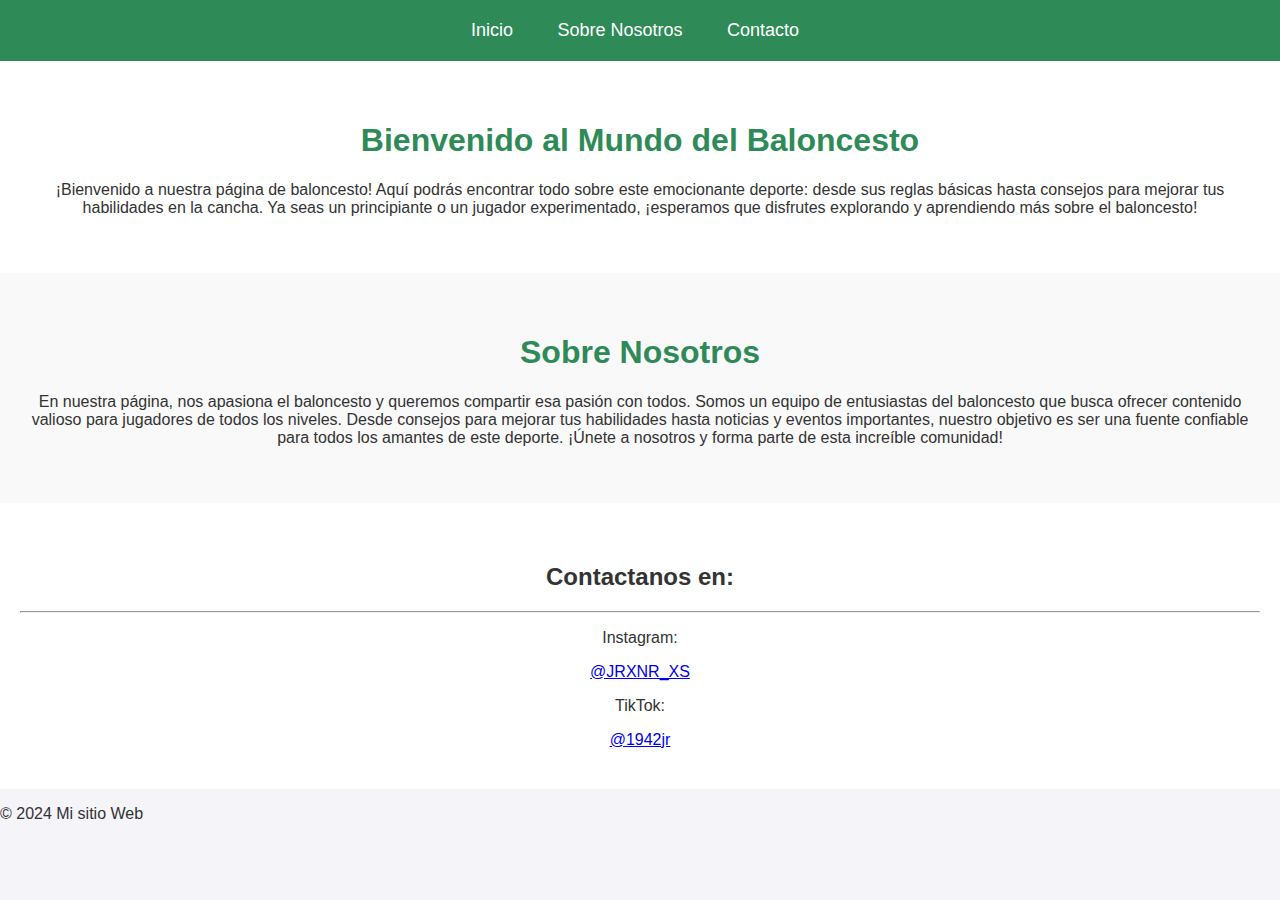
==== index.html @ 772a8c6c "archivotarea" ====
<!DOCTYPE html>
<html lang="es">
<head>
    <meta charset="UTF-8">
    <meta name="viewport" content="width=device-width, initial-scale=1.0">
    <title>Página de Baloncesto</title>
    <link href="estilos.css" rel="stylesheet">
</head>
<body>
    <header>
        <!-- Barra de navegación -->
        <nav>
            <ul style="list-style-type: none; padding: 0;">
                <li style="display: inline; margin-right: 10px;">
                    <a href="#inicio">Inicio</a>
                </li>
                <li style="display: inline; margin-right: 10px;">
                    <a href="#sobre-nosotros">Sobre Nosotros</a>
                </li>
                <li style="display: inline; margin-right: 10px;">
                    <a href="#contacto">Contacto</a>
                </li>
            </ul>
        </nav>
    </header>

    <!-- Contenido de la página -->
    <section id="inicio">
        <h1>Bienvenido al Mundo del Baloncesto</h1>
        <p>¡Bienvenido a nuestra página de baloncesto! Aquí podrás encontrar todo sobre este emocionante deporte: desde sus reglas básicas hasta consejos para mejorar tus habilidades en la cancha. Ya seas un principiante o un jugador experimentado, ¡esperamos que disfrutes explorando y aprendiendo más sobre el baloncesto!</p>
    </section>
    <section id="sobre-nosotros">
        <h1>Sobre Nosotros</h1>
        <p>En nuestra página, nos apasiona el baloncesto y queremos compartir esa pasión con todos. Somos un equipo de entusiastas del baloncesto que busca ofrecer contenido valioso para jugadores de todos los niveles. Desde consejos para mejorar tus habilidades hasta noticias y eventos importantes, nuestro objetivo es ser una fuente confiable para todos los amantes de este deporte. ¡Únete a nosotros y forma parte de esta increíble comunidad!</p>
    </section>
    <section id="contacto">
        <h2>Contactanos en: </h2>
	<hr>

	<p> Instagram:</p> <a
	href="https://www.instagram.com/jxrt.px/profilecard/?igsh=amxuZWJsMXN4ZjF2">@JRXNR_XS</a>
	<p> TikTok:</p> <a
	href="https://www.tiktok.com/@1942jr?_t=8rV6bVwynUF&_r=1">@1942jr</a>

    </section>
    <footer>
        <p>&copy; 2024 Mi sitio Web</p>
    </footer>
</body>
</html>
---- estilos.css ----
/* Estilos generales */
body {
    font-family: 'Arial', sans-serif;
    background-color: #f4f4f9;  /* Color de fondo claro */
    color: #333;  /* Color de texto oscuro */
    margin: 0;
    padding: 0;
}

/* Estilo para el header */
header {
    background-color: #2E8B57;  /* Verde oscuro */
    color: white;
    padding: 20px;
    text-align: center;
}

/* Barra de navegación */
nav ul {
    list-style-type: none;
    padding: 0;
    margin: 0;
}

nav ul li {
    display: inline-block;
    margin-right: 20px;
}

nav ul li a {
    text-decoration: none;
    color: white;
    font-size: 18px;
    padding: 10px 15px;
    border-radius: 5px;
    transition: background-color 0.3s ease;
}

/* Efecto hover para los enlaces */
nav ul li a:hover {
    background-color: #4CAF50;  /* Verde más claro */
}

/* Estilo para las secciones */
section {
    padding: 40px 20px;
    text-align: center;
}

section h1 {
    color: #2E8B57;  /* Verde oscuro para los títulos */
}

/* Fondo de las secciones */
section#inicio {
    background-color: #ffffff;
}

section#sobre-nosotros {
    background-color: #f9f9f9;  /* Gris claro */
}

section#contacto {
    background-color: #ffffff;
}
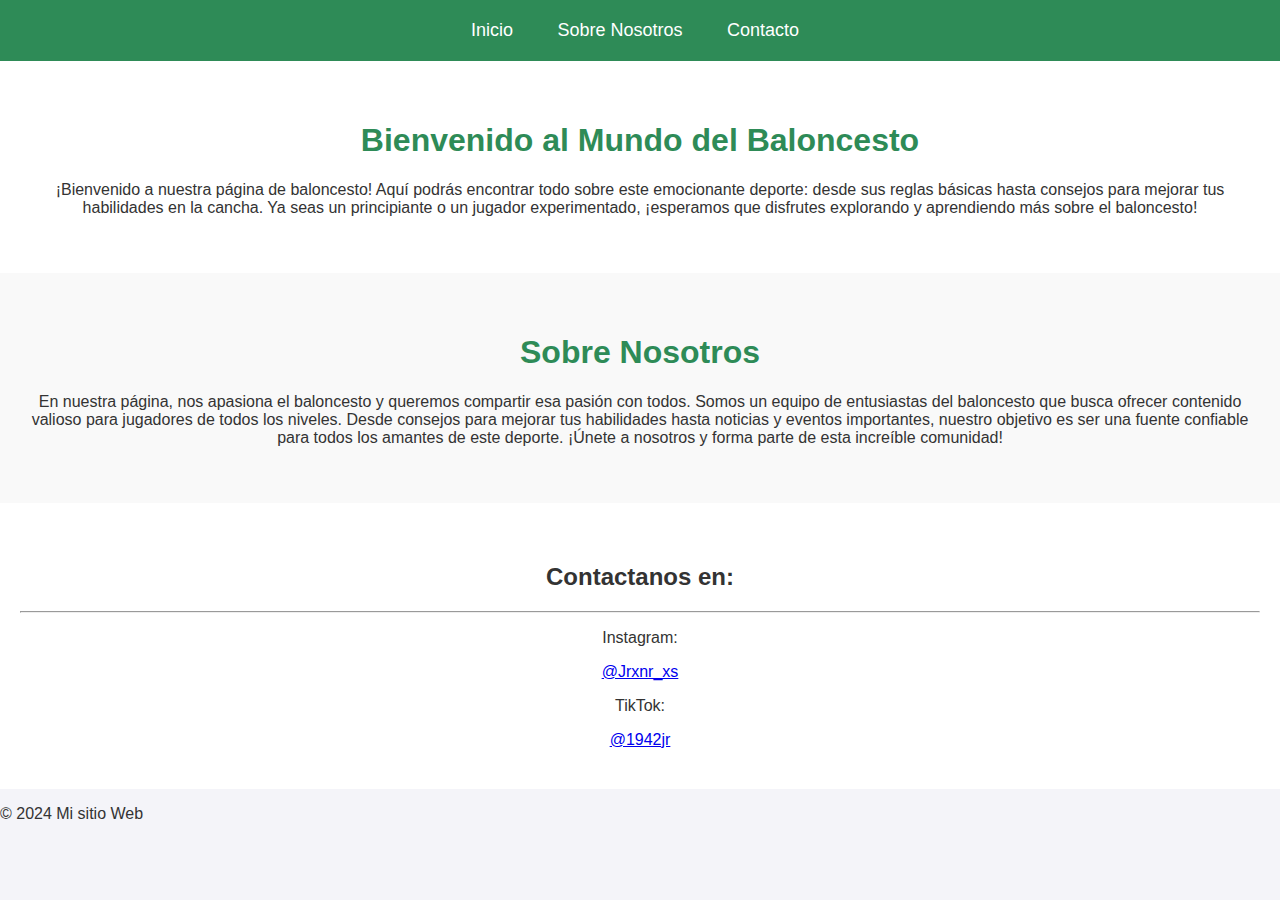
==== commit bff216e1: "ARCHIVOOOO" ====
--- a/index.html
+++ b/index.html
@@ -36,11 +36,10 @@
     <section id="contacto">
         <h2>Contactanos en: </h2>
 	<hr>
-
-	<p> Instagram:</p> <a
-	href="https://www.instagram.com/jxrt.px/profilecard/?igsh=amxuZWJsMXN4ZjF2">@JRXNR_XS</a>
-	<p> TikTok:</p> <a
-	href="https://www.tiktok.com/@1942jr?_t=8rV6bVwynUF&_r=1">@1942jr</a>
+	<p> Instagram:</p> 
+    <a href="https://www.instagram.com/jxrt.px/profilecard/?igsh=amxuZWJsMXN4ZjF2">@Jrxnr_xs</a>
+	<p> TikTok:</p> 
+    <a href="https://www.tiktok.com/@1942jr?_t=8rV6bVwynUF&_r=1">@1942jr</a>
 
     </section>
     <footer>
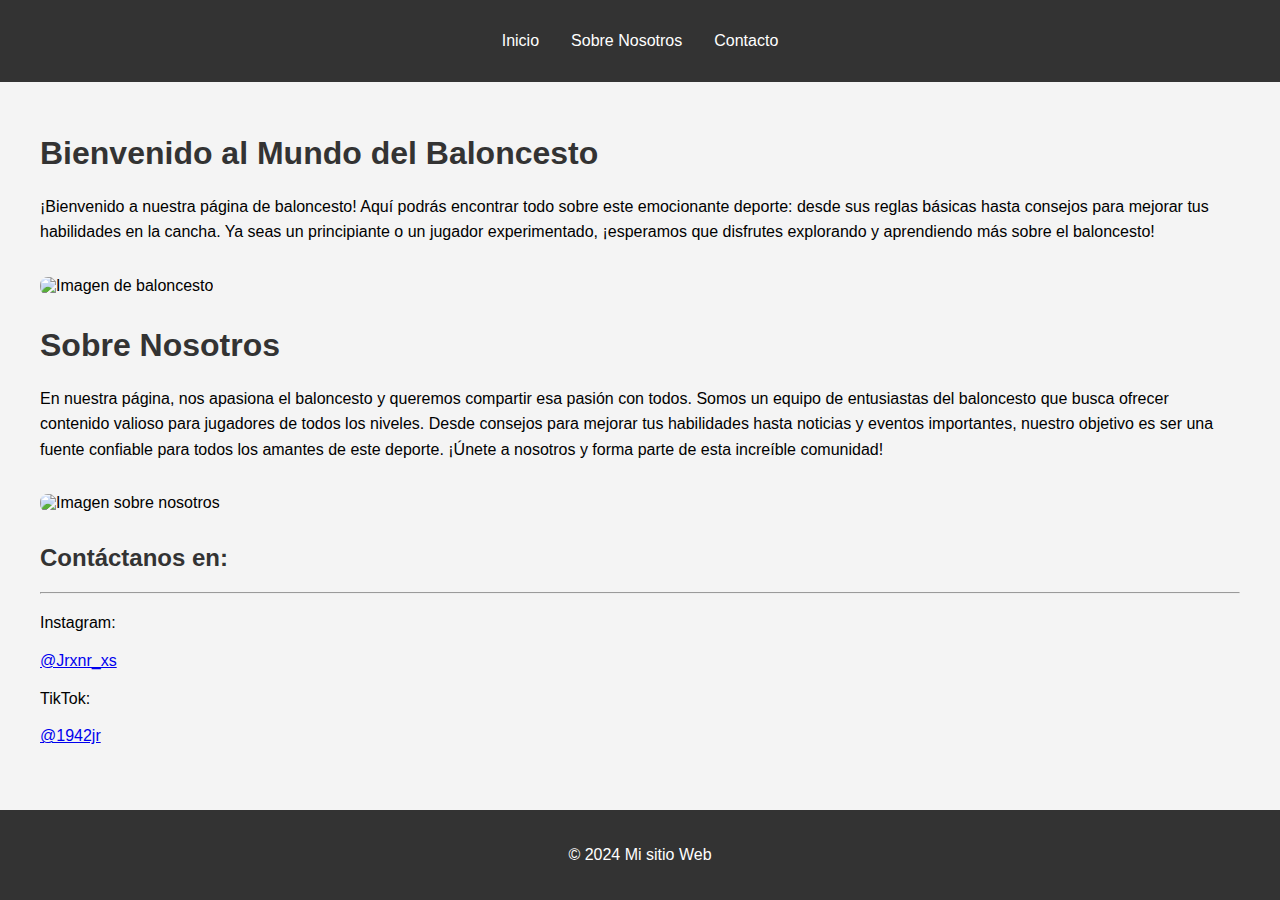
==== commit aa43fe05: "NEWNEWNEW" ====
--- a/index.html
+++ b/index.html
@@ -8,42 +8,39 @@
 </head>
 <body>
     <header>
-        <!-- Barra de navegación -->
         <nav>
-            <ul style="list-style-type: none; padding: 0;">
-                <li style="display: inline; margin-right: 10px;">
-                    <a href="#inicio">Inicio</a>
-                </li>
-                <li style="display: inline; margin-right: 10px;">
-                    <a href="#sobre-nosotros">Sobre Nosotros</a>
-                </li>
-                <li style="display: inline; margin-right: 10px;">
-                    <a href="#contacto">Contacto</a>
-                </li>
+            <ul>
+                <li><a href="#inicio">Inicio</a></li>
+                <li><a href="#sobre-nosotros">Sobre Nosotros</a></li>
+                <li><a href="#contacto">Contacto</a></li>
             </ul>
         </nav>
     </header>
 
-    <!-- Contenido de la página -->
-    <section id="inicio">
-        <h1>Bienvenido al Mundo del Baloncesto</h1>
-        <p>¡Bienvenido a nuestra página de baloncesto! Aquí podrás encontrar todo sobre este emocionante deporte: desde sus reglas básicas hasta consejos para mejorar tus habilidades en la cancha. Ya seas un principiante o un jugador experimentado, ¡esperamos que disfrutes explorando y aprendiendo más sobre el baloncesto!</p>
-    </section>
-    <section id="sobre-nosotros">
-        <h1>Sobre Nosotros</h1>
-        <p>En nuestra página, nos apasiona el baloncesto y queremos compartir esa pasión con todos. Somos un equipo de entusiastas del baloncesto que busca ofrecer contenido valioso para jugadores de todos los niveles. Desde consejos para mejorar tus habilidades hasta noticias y eventos importantes, nuestro objetivo es ser una fuente confiable para todos los amantes de este deporte. ¡Únete a nosotros y forma parte de esta increíble comunidad!</p>
-    </section>
-    <section id="contacto">
-        <h2>Contactanos en: </h2>
-	<hr>
-	<p> Instagram:</p> 
-    <a href="https://www.instagram.com/jxrt.px/profilecard/?igsh=amxuZWJsMXN4ZjF2">@Jrxnr_xs</a>
-	<p> TikTok:</p> 
-    <a href="https://www.tiktok.com/@1942jr?_t=8rV6bVwynUF&_r=1">@1942jr</a>
+    <div class="container">
+        <section id="inicio">
+            <h1>Bienvenido al Mundo del Baloncesto</h1>
+            <p>¡Bienvenido a nuestra página de baloncesto! Aquí podrás encontrar todo sobre este emocionante deporte: desde sus reglas básicas hasta consejos para mejorar tus habilidades en la cancha. Ya seas un principiante o un jugador experimentado, ¡esperamos que disfrutes explorando y aprendiendo más sobre el baloncesto!</p>
+            <img src="imagenes/baloncesto1.jpg" alt="Imagen de baloncesto">
+        </section>
+        <section id="sobre-nosotros">
+            <h1>Sobre Nosotros</h1>
+            <p>En nuestra página, nos apasiona el baloncesto y queremos compartir esa pasión con todos. Somos un equipo de entusiastas del baloncesto que busca ofrecer contenido valioso para jugadores de todos los niveles. Desde consejos para mejorar tus habilidades hasta noticias y eventos importantes, nuestro objetivo es ser una fuente confiable para todos los amantes de este deporte. ¡Únete a nosotros y forma parte de esta increíble comunidad!</p>
+            <img src="imagenes/sobre-nosotros.jpg" alt="Imagen sobre nosotros">
+        </section>
+        <section id="contacto">
+            <h2>Contáctanos en:</h2>
+            <hr>
+            <p>Instagram:</p>
+            <a href="https://www.instagram.com/jrxnr_xs/profilecard/?igsh=MWd4aWQxenU1aXkxMQ==">@Jrxnr_xs</a>
+            <p>TikTok:</p>
+            <a href="https://www.tiktok.com/@1942jr?_t=8rV6bVwynUF&_r=1">@1942jr</a>
+        </section>
+    </div>
 
-    </section>
     <footer>
         <p>&copy; 2024 Mi sitio Web</p>
     </footer>
 </body>
 </html>
+
--- a/estilos.css
+++ b/estilos.css
@@ -1,65 +1,64 @@
-/* Estilos generales */
 body {
-    font-family: 'Arial', sans-serif;
-    background-color: #f4f4f9;  /* Color de fondo claro */
-    color: #333;  /* Color de texto oscuro */
+    font-family: Arial, sans-serif;
     margin: 0;
     padding: 0;
+    background-color: #f4f4f4;
 }
 
-/* Estilo para el header */
 header {
-    background-color: #2E8B57;  /* Verde oscuro */
+    background-color: #333;
     color: white;
-    padding: 20px;
+    padding: 1rem 0;
     text-align: center;
 }
 
-/* Barra de navegación */
 nav ul {
-    list-style-type: none;
+    list-style: none;
     padding: 0;
-    margin: 0;
+    display: flex;
+    justify-content: center;
 }
 
 nav ul li {
-    display: inline-block;
-    margin-right: 20px;
+    margin: 0 1rem;
 }
 
 nav ul li a {
+    color: white;
     text-decoration: none;
-    color: white;
-    font-size: 18px;
-    padding: 10px 15px;
-    border-radius: 5px;
-    transition: background-color 0.3s ease;
 }
 
-/* Efecto hover para los enlaces */
-nav ul li a:hover {
-    background-color: #4CAF50;  /* Verde más claro */
+.container {
+    max-width: 1200px;
+    margin: 0 auto;
+    padding: 2rem;
 }
 
-/* Estilo para las secciones */
 section {
-    padding: 40px 20px;
-    text-align: center;
+    margin-bottom: 2rem;
 }
 
-section h1 {
-    color: #2E8B57;  /* Verde oscuro para los títulos */
+h1, h2 {
+    color: #333;
 }
 
-/* Fondo de las secciones */
-section#inicio {
-    background-color: #ffffff;
+p {
+    line-height: 1.6;
 }
 
-section#sobre-nosotros {
-    background-color: #f9f9f9;  /* Gris claro */
+img {
+    max-width: 100%;
+    border-radius: 8px;
+    margin-top: 1rem;
 }
 
-section#contacto {
-    background-color: #ffffff;
+footer {
+    background-color: #333;
+    color: white;
+    text-align: center;
+    padding: 1rem 0;
+    position: fixed;
+    width: 100%;
+    bottom: 0;
 }
+
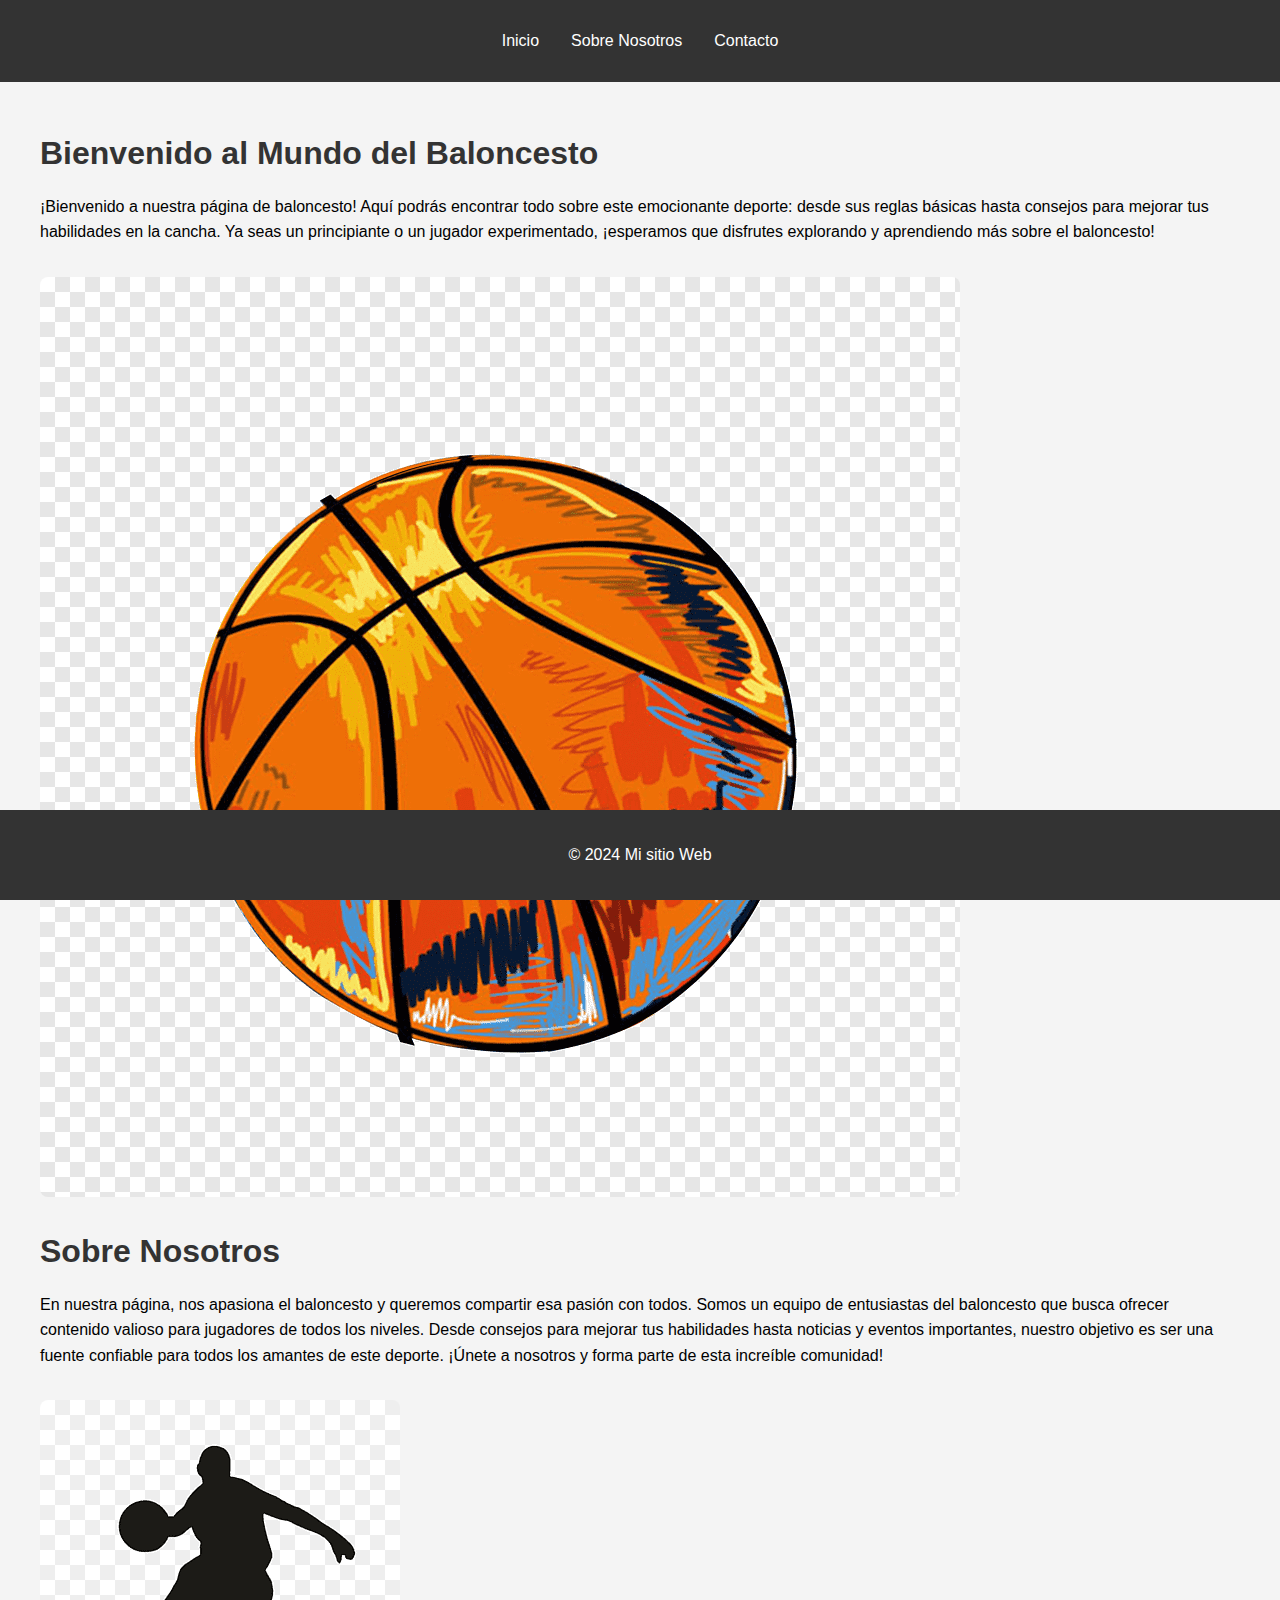
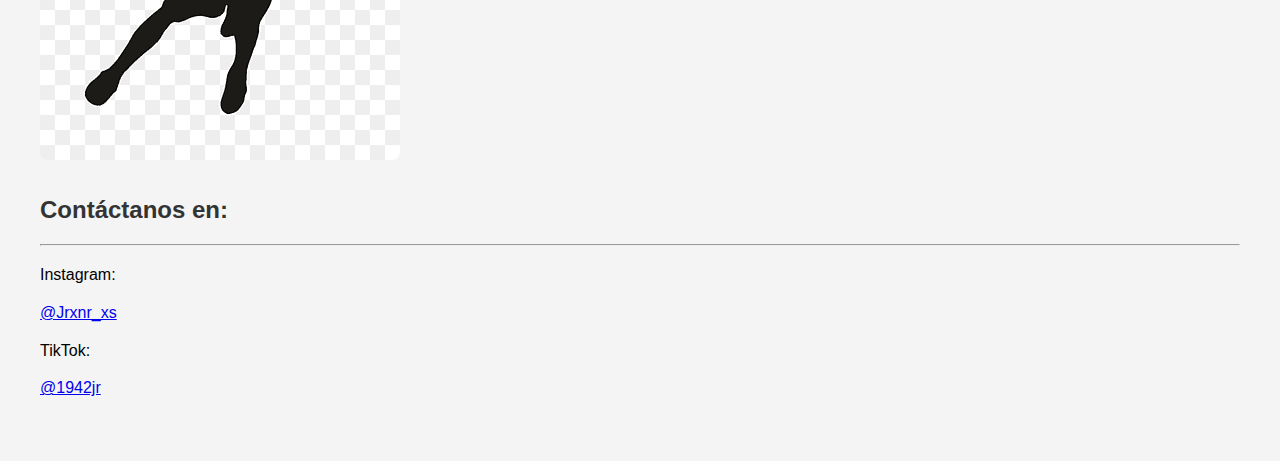
==== commit 9c3397d6: "eeeeee" ====
--- a/index.html
+++ b/index.html
@@ -21,12 +21,12 @@
         <section id="inicio">
             <h1>Bienvenido al Mundo del Baloncesto</h1>
             <p>¡Bienvenido a nuestra página de baloncesto! Aquí podrás encontrar todo sobre este emocionante deporte: desde sus reglas básicas hasta consejos para mejorar tus habilidades en la cancha. Ya seas un principiante o un jugador experimentado, ¡esperamos que disfrutes explorando y aprendiendo más sobre el baloncesto!</p>
-            <img src="imagenes/baloncesto1.jpg" alt="Imagen de baloncesto">
+            <img src="foticobasket1.png" alt="Imagen de baloncesto">
         </section>
         <section id="sobre-nosotros">
             <h1>Sobre Nosotros</h1>
             <p>En nuestra página, nos apasiona el baloncesto y queremos compartir esa pasión con todos. Somos un equipo de entusiastas del baloncesto que busca ofrecer contenido valioso para jugadores de todos los niveles. Desde consejos para mejorar tus habilidades hasta noticias y eventos importantes, nuestro objetivo es ser una fuente confiable para todos los amantes de este deporte. ¡Únete a nosotros y forma parte de esta increíble comunidad!</p>
-            <img src="imagenes/sobre-nosotros.jpg" alt="Imagen sobre nosotros">
+            <img src="foticobasket2.png" alt="Imagen sobre nosotros">
         </section>
         <section id="contacto">
             <h2>Contáctanos en:</h2>
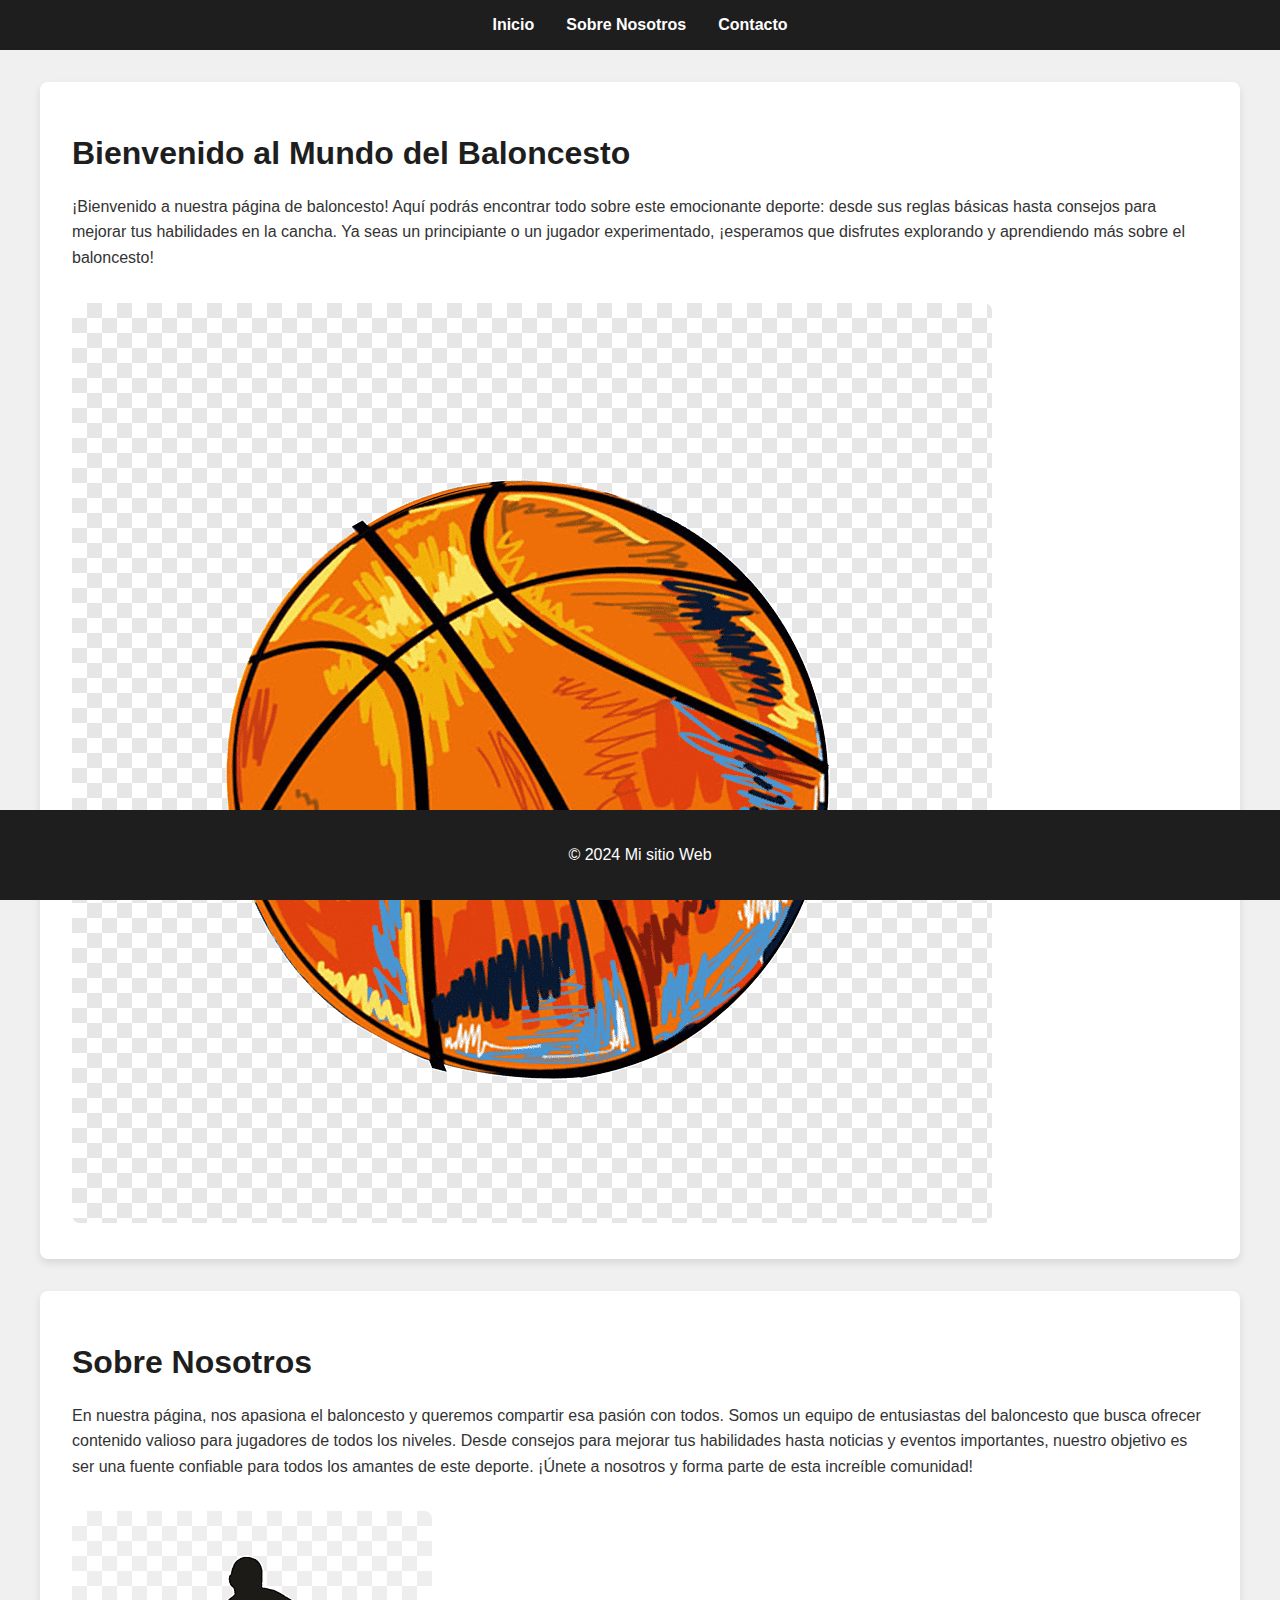
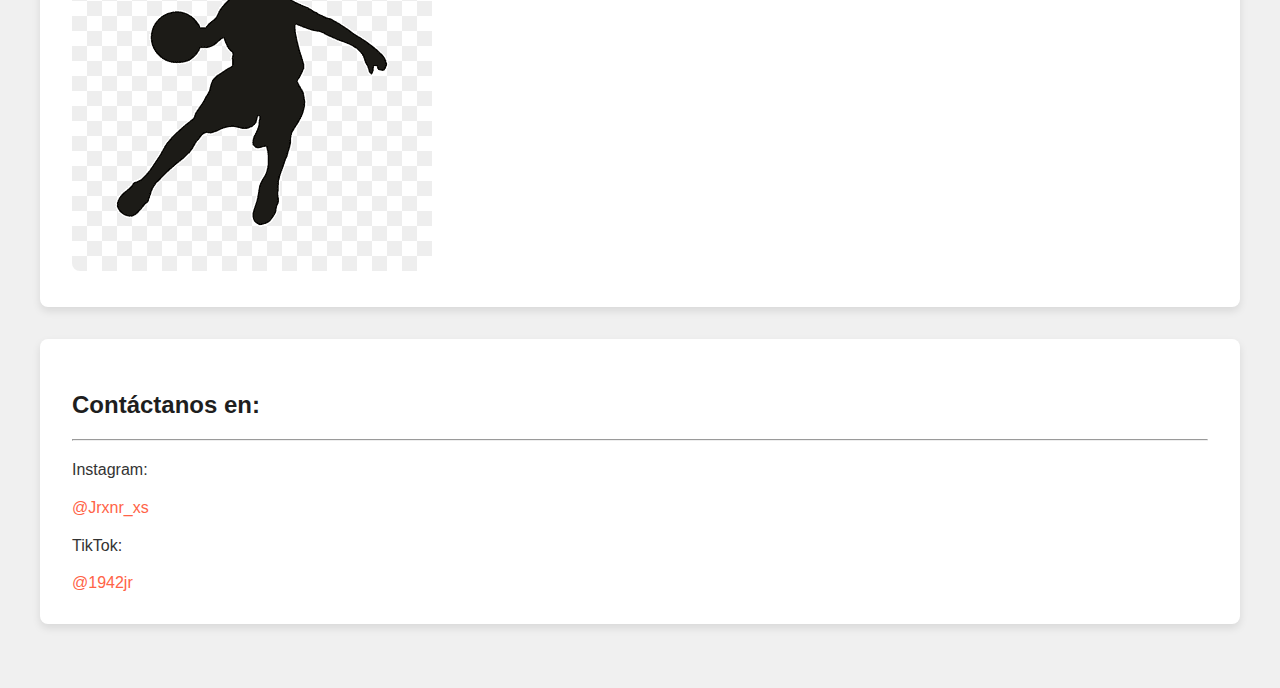
==== commit 03056841: "eeeeeeeeeeeeeeeeeeeeeeeeeeeeeee" ====
--- a/index.html
+++ b/index.html
@@ -21,12 +21,12 @@
         <section id="inicio">
             <h1>Bienvenido al Mundo del Baloncesto</h1>
             <p>¡Bienvenido a nuestra página de baloncesto! Aquí podrás encontrar todo sobre este emocionante deporte: desde sus reglas básicas hasta consejos para mejorar tus habilidades en la cancha. Ya seas un principiante o un jugador experimentado, ¡esperamos que disfrutes explorando y aprendiendo más sobre el baloncesto!</p>
-            <img src="foticobasket1.png" alt="Imagen de baloncesto">
+            <img src="foticobasket1.png" 10%>
         </section>
         <section id="sobre-nosotros">
             <h1>Sobre Nosotros</h1>
             <p>En nuestra página, nos apasiona el baloncesto y queremos compartir esa pasión con todos. Somos un equipo de entusiastas del baloncesto que busca ofrecer contenido valioso para jugadores de todos los niveles. Desde consejos para mejorar tus habilidades hasta noticias y eventos importantes, nuestro objetivo es ser una fuente confiable para todos los amantes de este deporte. ¡Únete a nosotros y forma parte de esta increíble comunidad!</p>
-            <img src="foticobasket2.png" alt="Imagen sobre nosotros">
+            <img src="foticobasket2.png" 10%>
         </section>
         <section id="contacto">
             <h2>Contáctanos en:</h2>
--- a/estilos.css
+++ b/estilos.css
@@ -1,15 +1,19 @@
 body {
-    font-family: Arial, sans-serif;
+    font-family: 'Roboto', sans-serif;
     margin: 0;
     padding: 0;
-    background-color: #f4f4f4;
+    background-color: #f0f0f0;
+    color: #333;
 }
 
 header {
-    background-color: #333;
+    background-color: #1e1e1e;
     color: white;
     padding: 1rem 0;
     text-align: center;
+    position: sticky;
+    top: 0;
+    z-index: 1000;
 }
 
 nav ul {
@@ -17,6 +21,7 @@
     padding: 0;
     display: flex;
     justify-content: center;
+    margin: 0;
 }
 
 nav ul li {
@@ -26,6 +31,12 @@
 nav ul li a {
     color: white;
     text-decoration: none;
+    font-weight: bold;
+    transition: color 0.3s;
+}
+
+nav ul li a:hover {
+    color: #ff6347;
 }
 
 .container {
@@ -36,10 +47,14 @@
 
 section {
     margin-bottom: 2rem;
+    background-color: white;
+    padding: 2rem;
+    border-radius: 8px;
+    box-shadow: 0 4px 8px rgba(0, 0, 0, 0.1);
 }
 
 h1, h2 {
-    color: #333;
+    color: #1e1e1e;
 }
 
 p {
@@ -53,7 +68,7 @@
 }
 
 footer {
-    background-color: #333;
+    background-color: #1e1e1e;
     color: white;
     text-align: center;
     padding: 1rem 0;
@@ -62,3 +77,14 @@
     bottom: 0;
 }
 
+a {
+    color: #ff6347;
+    text-decoration: none;
+    transition: color 0.3s;
+}
+
+a:hover {
+    color: #333;
+}
+
+
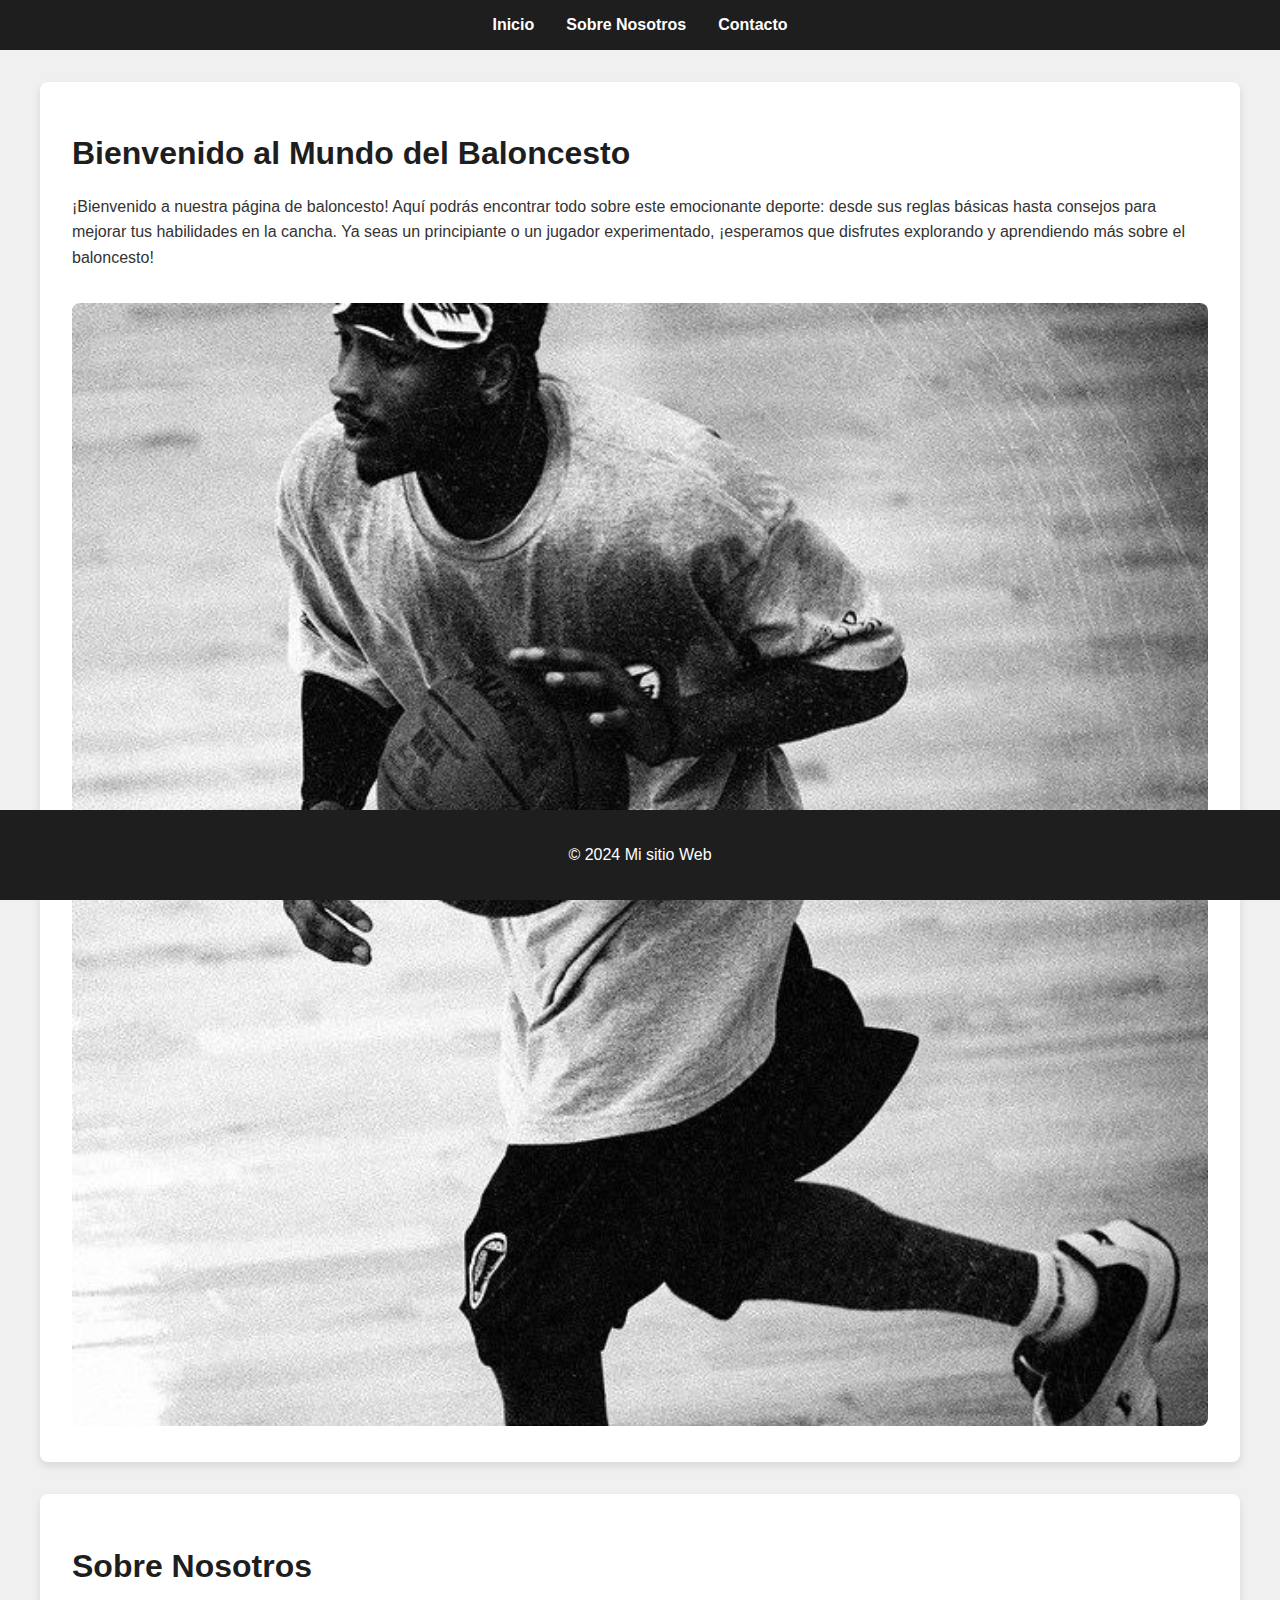
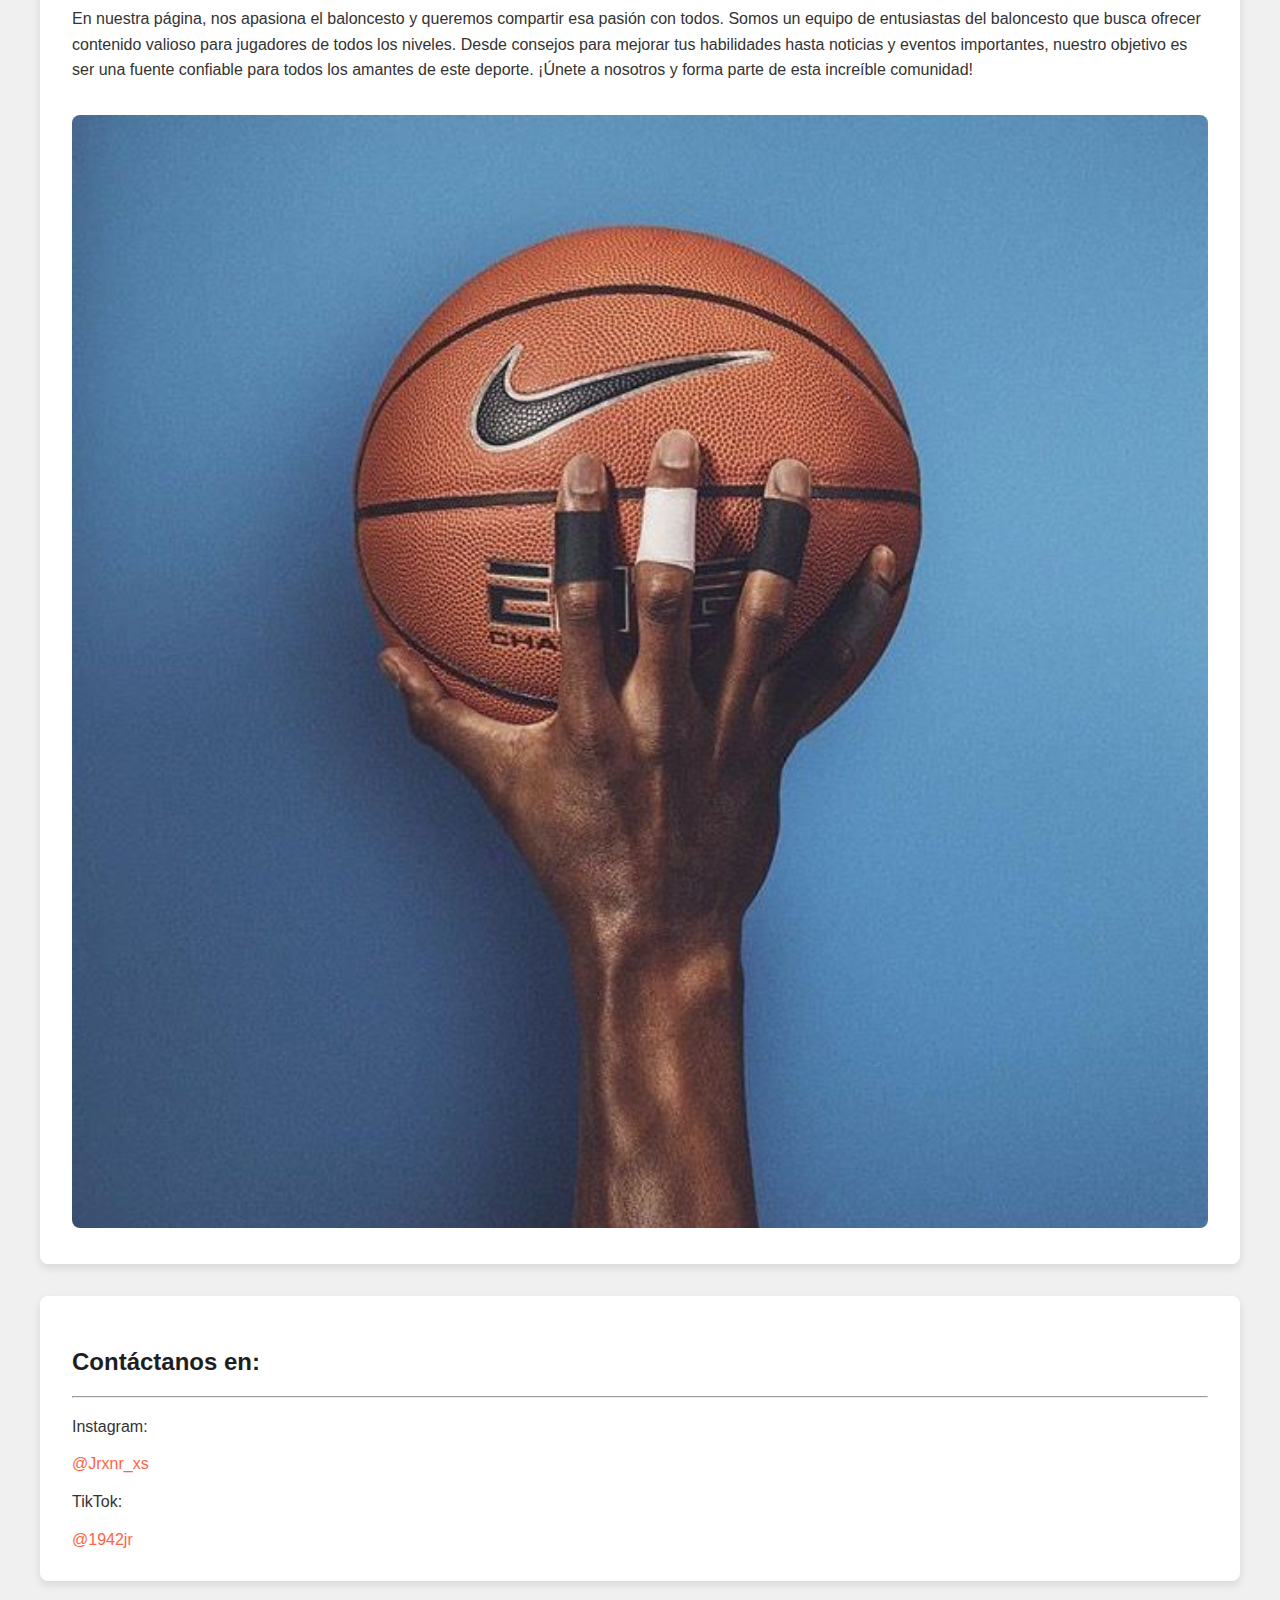
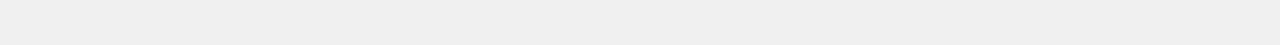
==== commit 41fc681a: "eeeeeeeeeeeeeeeeee111" ====
--- a/index.html
+++ b/index.html
@@ -21,12 +21,12 @@
         <section id="inicio">
             <h1>Bienvenido al Mundo del Baloncesto</h1>
             <p>¡Bienvenido a nuestra página de baloncesto! Aquí podrás encontrar todo sobre este emocionante deporte: desde sus reglas básicas hasta consejos para mejorar tus habilidades en la cancha. Ya seas un principiante o un jugador experimentado, ¡esperamos que disfrutes explorando y aprendiendo más sobre el baloncesto!</p>
-            <img src="foticobasket1.png" 10%>
+            <img src="baskeeet4.jpg" width="100%" height="auto">
         </section>
         <section id="sobre-nosotros">
             <h1>Sobre Nosotros</h1>
             <p>En nuestra página, nos apasiona el baloncesto y queremos compartir esa pasión con todos. Somos un equipo de entusiastas del baloncesto que busca ofrecer contenido valioso para jugadores de todos los niveles. Desde consejos para mejorar tus habilidades hasta noticias y eventos importantes, nuestro objetivo es ser una fuente confiable para todos los amantes de este deporte. ¡Únete a nosotros y forma parte de esta increíble comunidad!</p>
-            <img src="foticobasket2.png" 10%>
+            <img src="baskeeet5.jpg" width="100%" height="auto">
         </section>
         <section id="contacto">
             <h2>Contáctanos en:</h2>
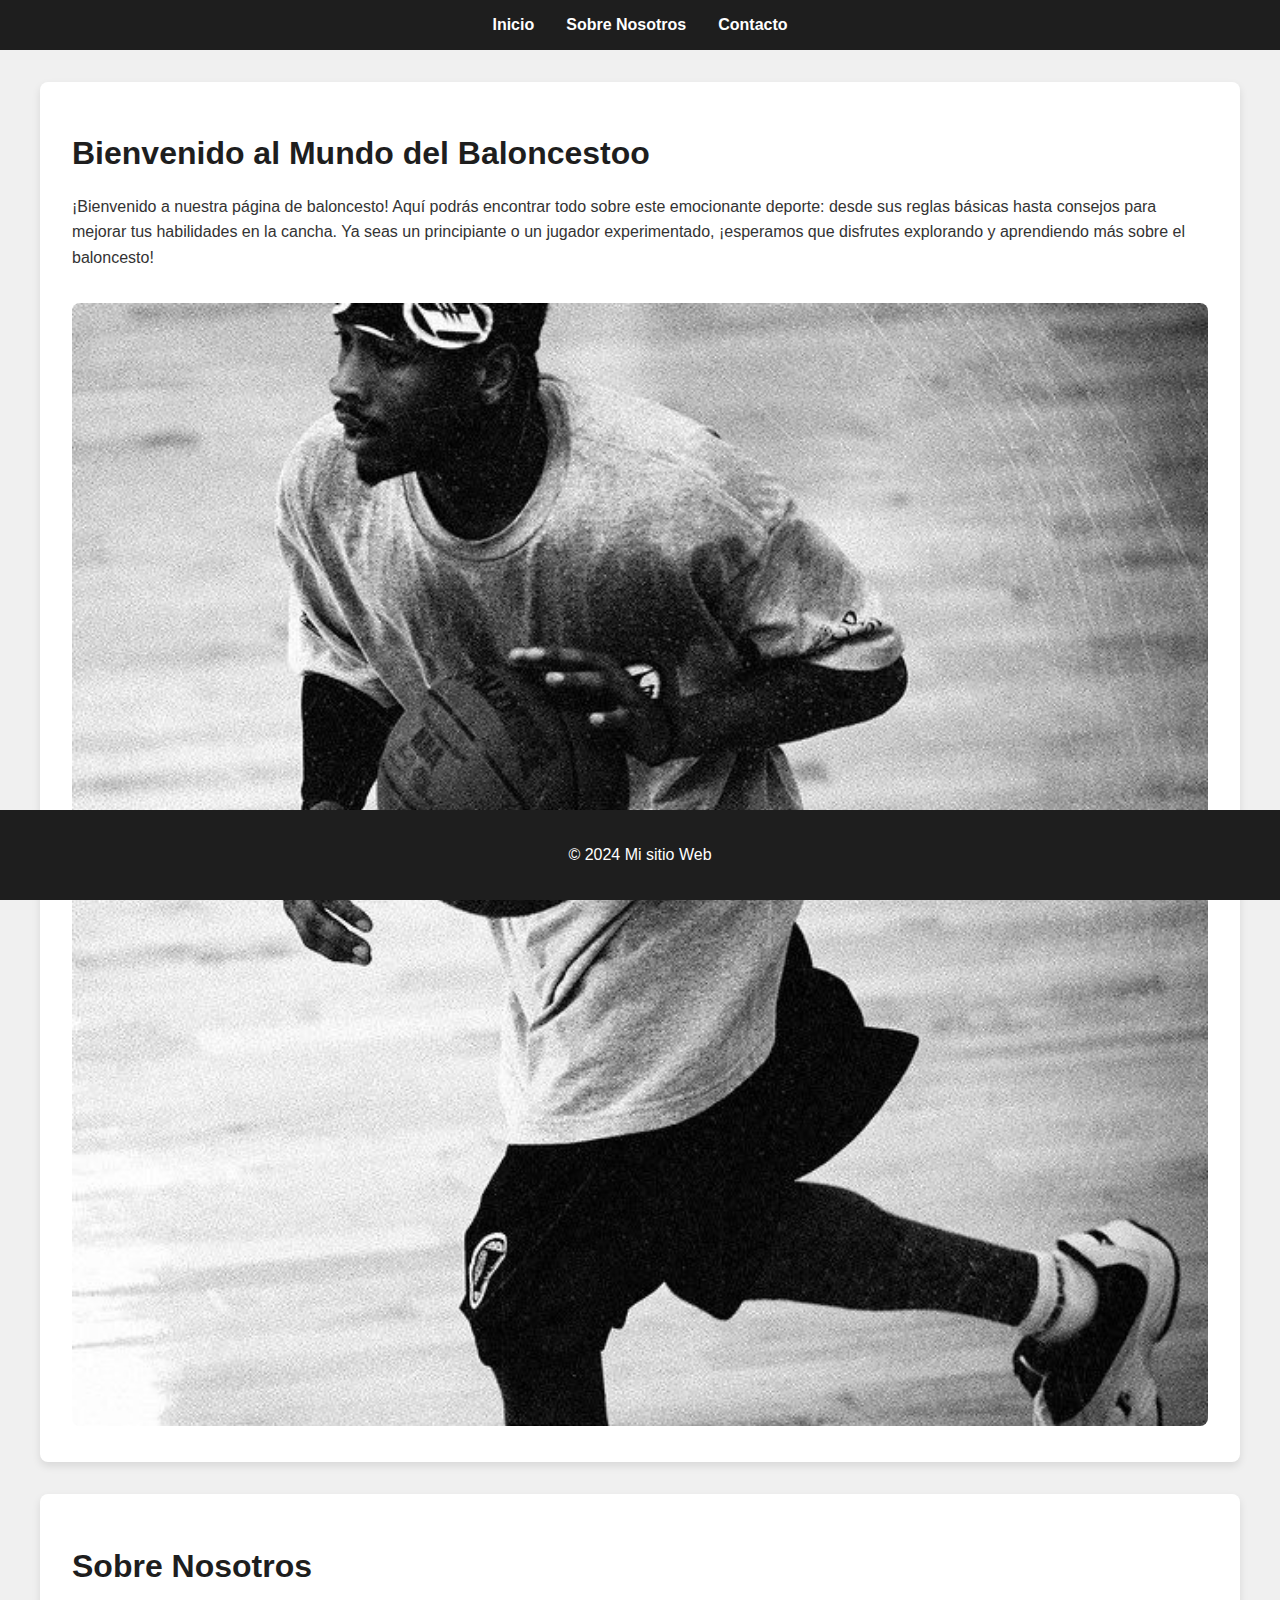
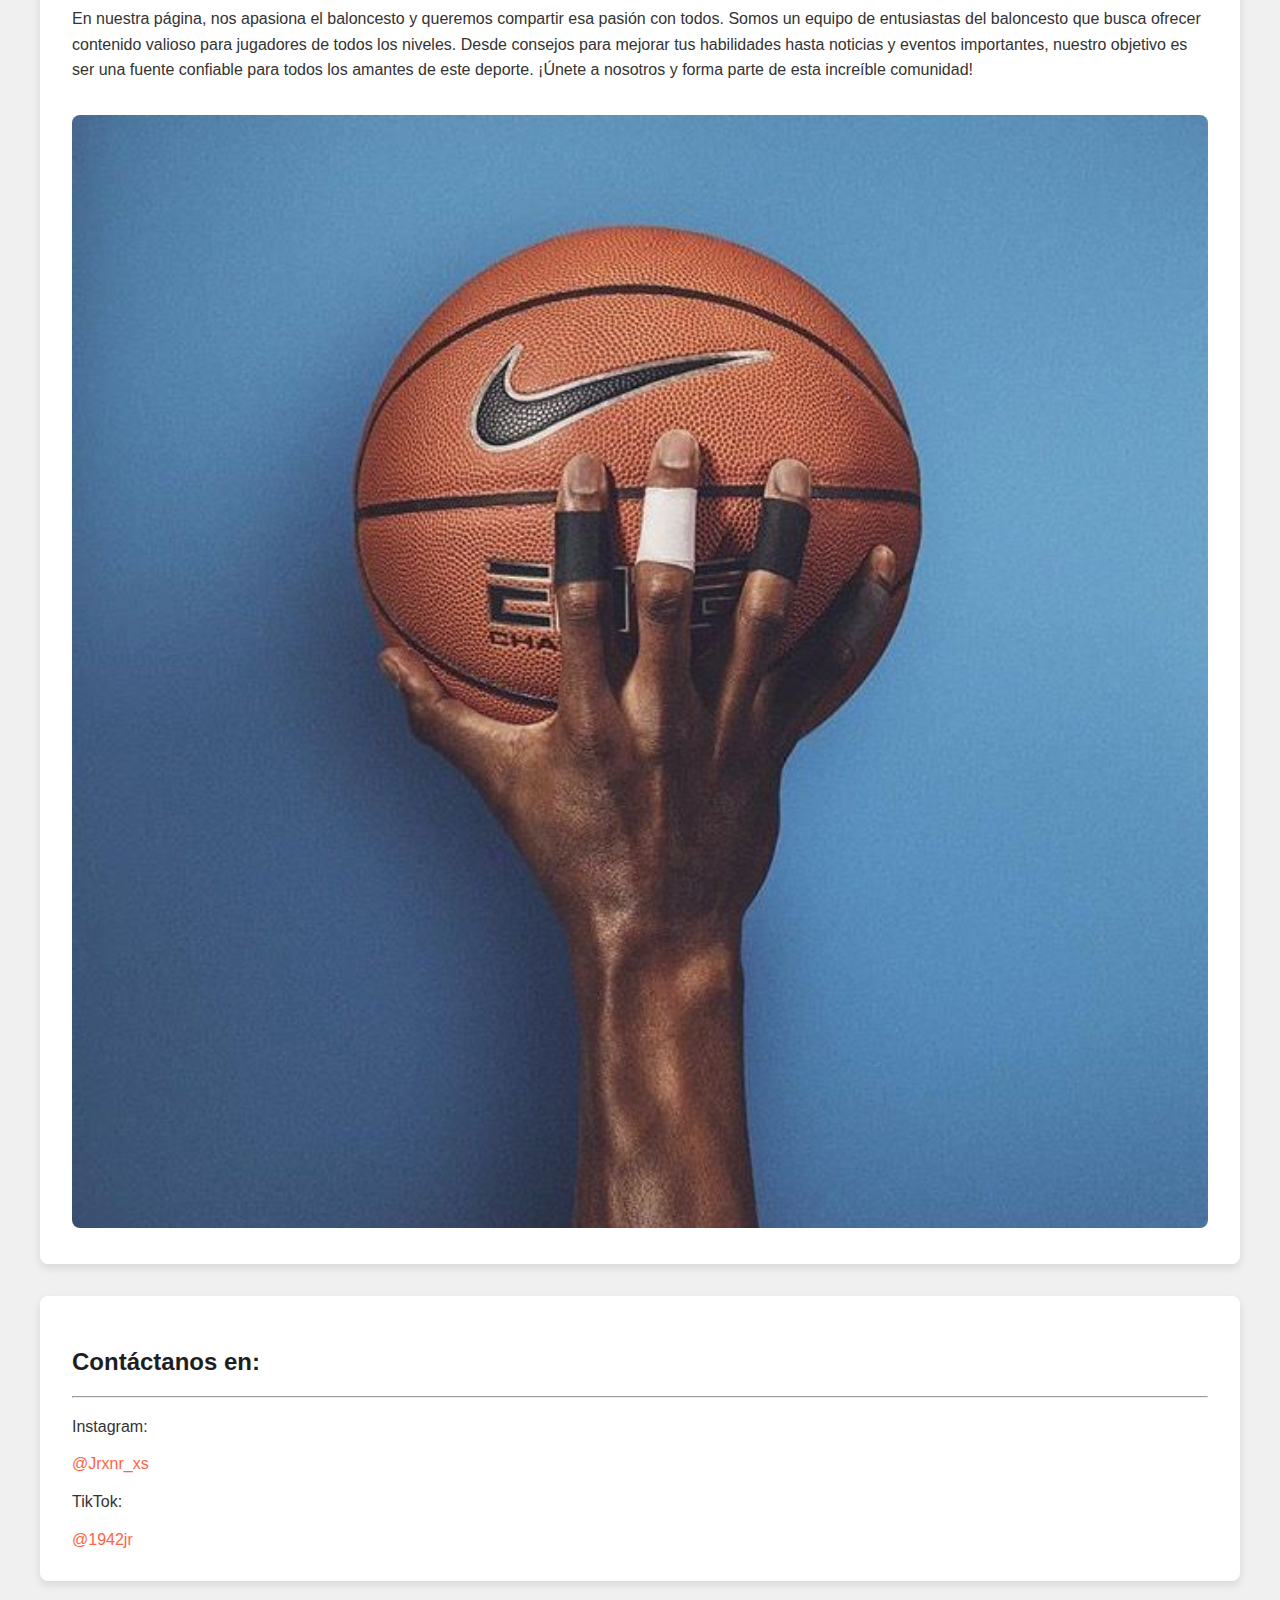
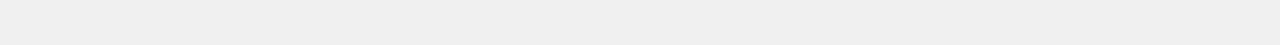
==== commit f4f44e56: "eee" ====
--- a/index.html
+++ b/index.html
@@ -19,7 +19,7 @@
 
     <div class="container">
         <section id="inicio">
-            <h1>Bienvenido al Mundo del Baloncesto</h1>
+            <h1>Bienvenido al Mundo del Baloncestoo</h1>
             <p>¡Bienvenido a nuestra página de baloncesto! Aquí podrás encontrar todo sobre este emocionante deporte: desde sus reglas básicas hasta consejos para mejorar tus habilidades en la cancha. Ya seas un principiante o un jugador experimentado, ¡esperamos que disfrutes explorando y aprendiendo más sobre el baloncesto!</p>
             <img src="baskeeet4.jpg" width="100%" height="auto">
         </section>
